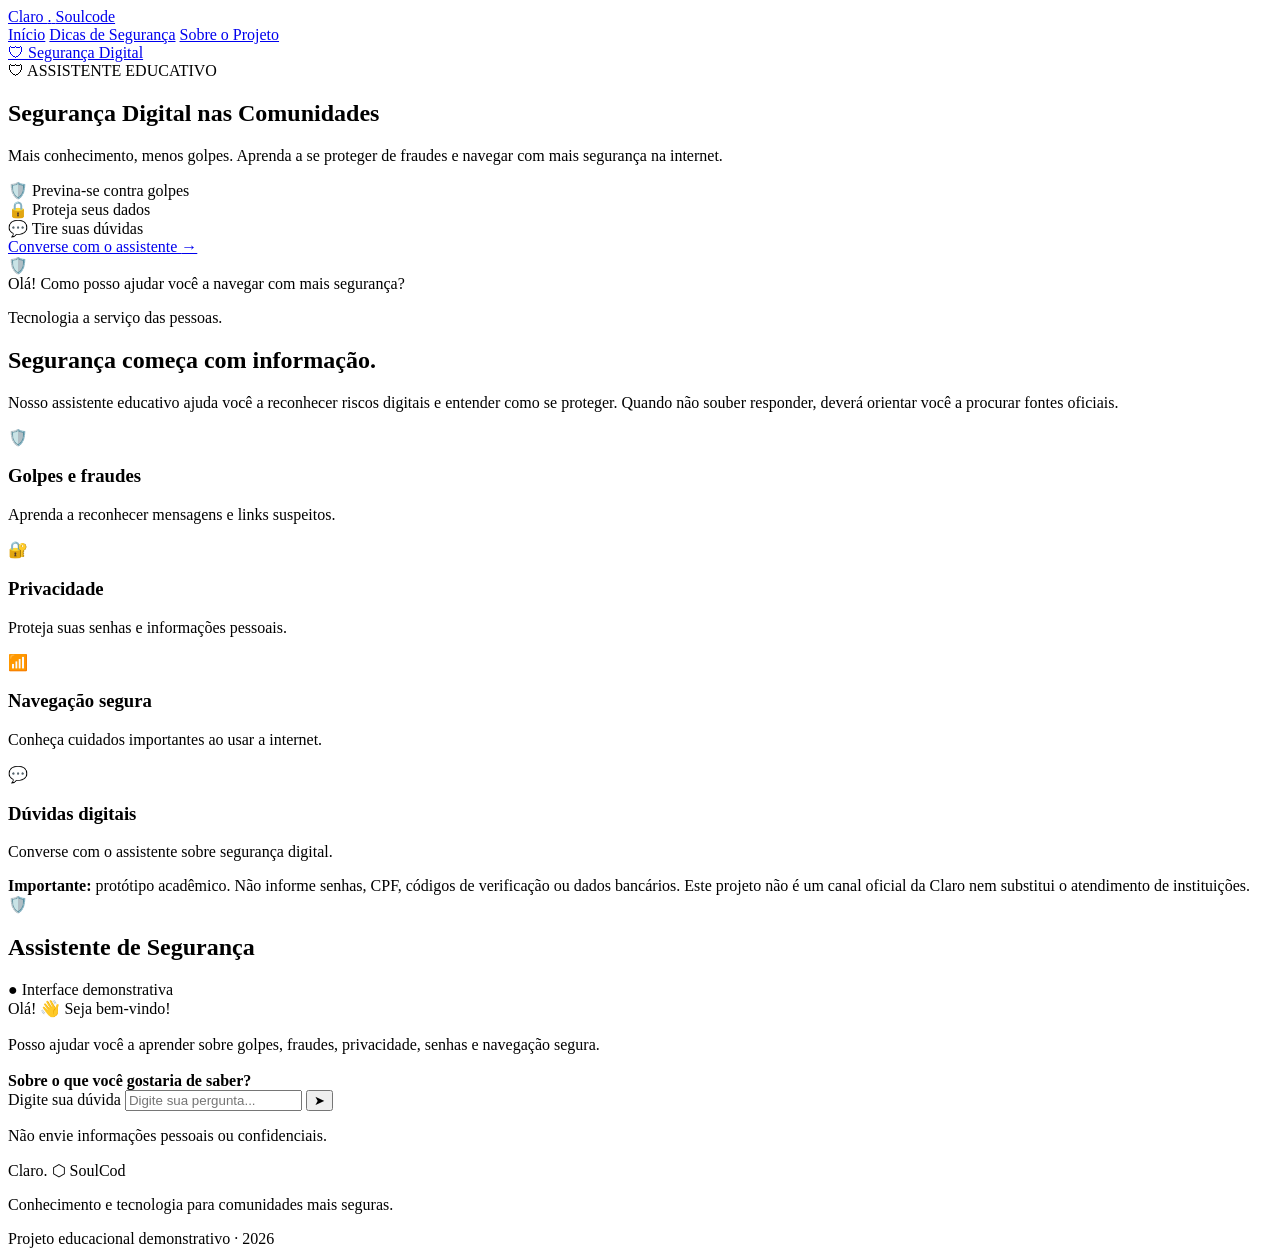
==== templates/index.html @ cc25569f "Html e css concluídos" ====
<!DOCTYPE html>
<html lang="pt-BR">
<head>
    <meta charset="UTF-8">
    <meta name="viewport" content="width=device-width, initial-scale=1.0">
    <meta name=" description" content= "Aprenda a se proteger de golpes e riscos digitais">
    <title>Segurança Digital nas Comunidades</title>
    <link rel="stylesheet"
          href="{{ url_for('static', filename='style.css') }}">

</head>
<body>
    <header class="topo">
        <a href="#inicio" class = "marca">
            <span class="claro">Claro <span  class="pronto">.</span></span>
            <span class="Separador"> </span>
            <span class="Soulcod">Soulcode </span>
        </a>

        <nav class="menu">
            <a href="inicio">Início</a>
            <a href="dicas">Dicas de Segurança</a>
            <a href="Sobre">Sobre o Projeto</a>

        </nav>

        <a href="#chat" class="botao botao-pequeno">
            <span aria-hidden="true">🛡</span>
            Segurança Digital
        </a>
    </header>
         <main>
        <section class="hero" id="inicio">
            <div class="hero-conteudo">
                <span class="etiqueta">
                    🛡 ASSISTENTE EDUCATIVO
                </span>

                <h1>
                    Segurança Digital
                    <span>nas Comunidades</span>
                </h1>

                <p class="hero-descricao">
                    Mais conhecimento, menos golpes.
                    Aprenda a se proteger de fraudes e navegar
                    com mais segurança na internet.
                </p>

                <div class="beneficios">
                    <div>🛡️ <span>Previna-se contra golpes</span></div>
                    <div>🔒 <span>Proteja seus dados</span></div>
                    <div>💬 <span>Tire suas dúvidas</span></div>
                </div>

                <a href="#chat" class="botao botao-principal">
                    Converse com o assistente <span>→</span>
                </a>
            </div>

            <div class="hero-visual">
                <div class="escudo">🛡️</div>
                <div class="orbita orbita-1"></div>
                <div class="orbita orbita-2"></div>

                <div class="mensagem-visual">
                    <span class="status"></span>
                    Olá! Como posso ajudar você
                    a navegar com mais segurança?
                </div>

                <p class="texto-visual">
                    Tecnologia a serviço das pessoas.
                </p>
            </div>
        </section>

        <section class="conteudo" id="dicas">
            <div class="informacoes" id="sobre">
                <span class="linha-vermelha"></span>
                <h2>Segurança começa com informação.</h2>

                <p>
                    Nosso assistente educativo ajuda você a reconhecer
                    riscos digitais e entender como se proteger.
                    Quando não souber responder, deverá orientar
                    você a procurar fontes oficiais.
                </p>

                <div class="cards">
                    <article class="card">
                        <div class="icone">🛡️</div>
                        <h3>Golpes e fraudes</h3>
                        <p>Aprenda a reconhecer mensagens e links suspeitos.</p>
                    </article>

                    <article class="card">
                        <div class="icone">🔐</div>
                        <h3>Privacidade</h3>
                        <p>Proteja suas senhas e informações pessoais.</p>
                    </article>

                    <article class="card">
                        <div class="icone">📶</div>
                        <h3>Navegação segura</h3>
                        <p>Conheça cuidados importantes ao usar a internet.</p>
                    </article>

                    <article class="card">
                        <div class="icone">💬</div>
                        <h3>Dúvidas digitais</h3>
                        <p>Converse com o assistente sobre segurança digital.</p>
                    </article>
                </div>

                <div class="aviso">
                    <strong>Importante:</strong>
                    protótipo acadêmico. Não informe senhas,
                    CPF, códigos de verificação ou dados bancários.
                    Este projeto não é um canal oficial da Claro
                    nem substitui o atendimento de instituições.
                </div>
            </div>

            <section class="chat" id="chat" aria-label="Chat educativo">
                <div class="chat-topo">
                    <div class="avatar">🛡️</div>

                    <div>
                        <h2>Assistente de Segurança</h2>
                        <span class="online">● Interface demonstrativa</span>
                    </div>
                </div>

                <div class="chat-mensagens" aria-live="polite">
                    <div class="mensagem mensagem-bot">
                        Olá! 👋 Seja bem-vindo!

                        <br><br>

                        Posso ajudar você a aprender sobre golpes,
                        fraudes, privacidade, senhas e navegação segura.

                        <br><br>

                        <strong>Sobre o que você gostaria de saber?</strong>
                    </div>
                </div>

                <form class="chat-form" id="chat-form">
                    <label class="sr-only" for="pergunta">
                        Digite sua dúvida
                    </label>

                    <input
                        type="text"
                        id="pergunta"
                        placeholder="Digite sua pergunta..."
                        autocomplete="off"
                        required
                    >

                    <button type="submit" aria-label="Enviar pergunta">
                        ➤
                    </button>
                </form>

                <p class="chat-nota">
                    Não envie informações pessoais ou confidenciais.
                </p>
            </section>
        </section>
    </main>

    <footer class="rodape">
        <div class="marca-rodape">
            <span class="claro">Claro<span class="ponto">.</span></span>
            <span class="soulcod">⬡ SoulCod</span>
        </div>

        <p>Conhecimento e tecnologia para comunidades mais seguras.</p>

        <span>Projeto educacional demonstrativo · 2026</span>
    </footer>

</body>
</html>
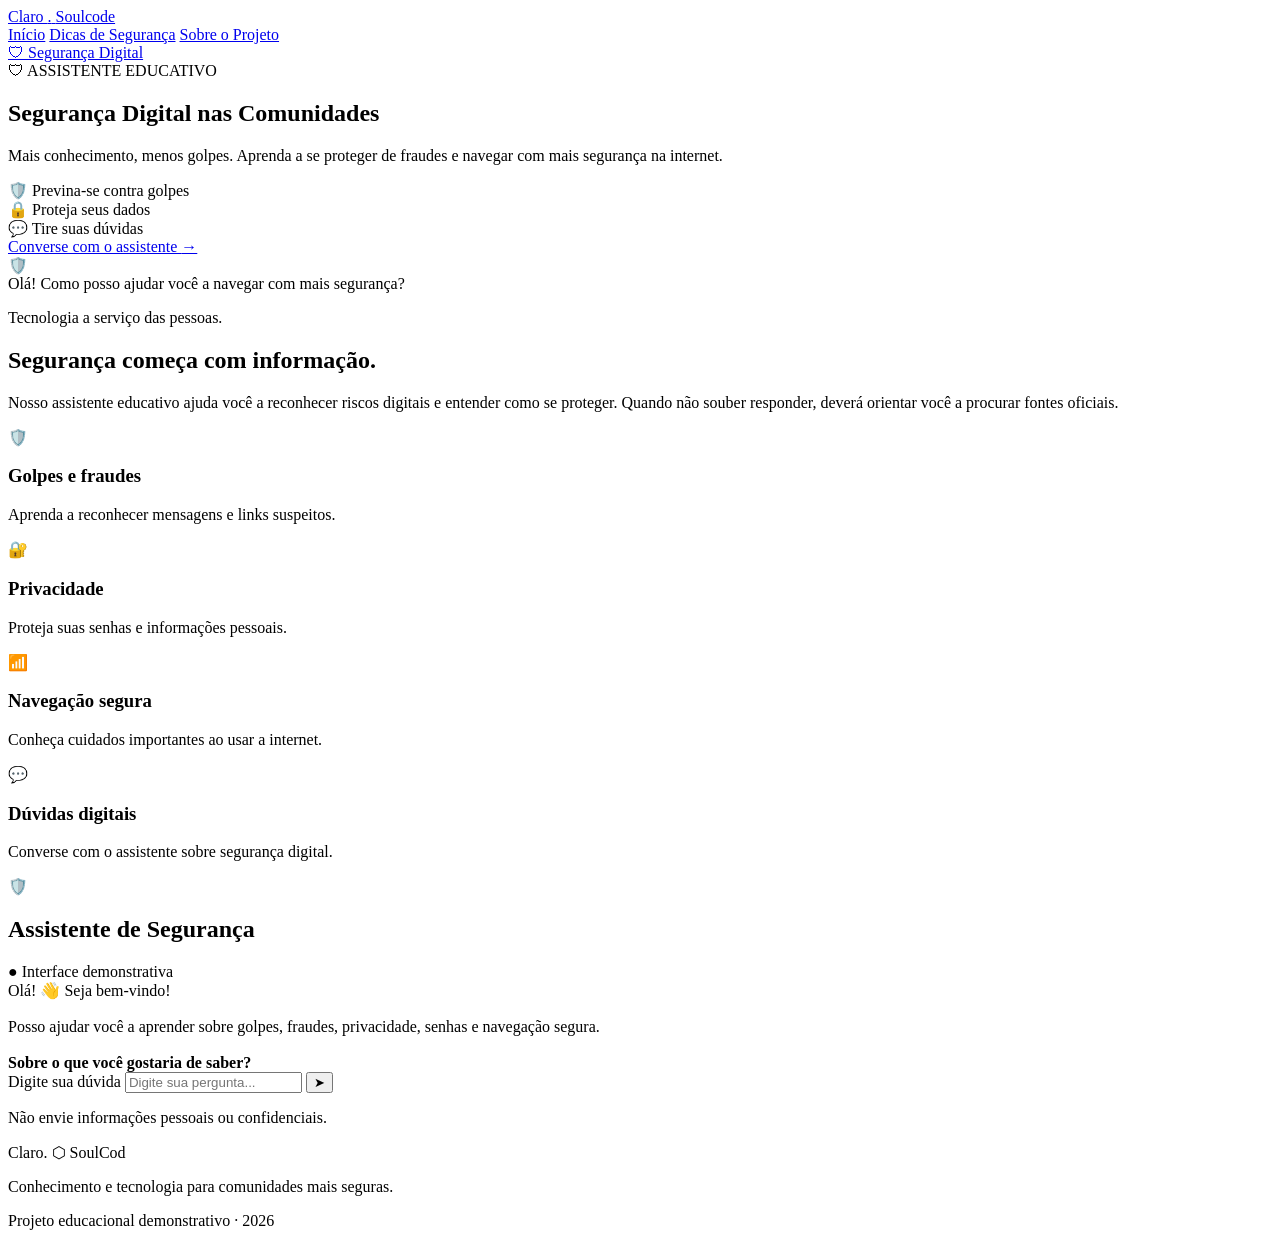
==== commit bb3dfd1c: "finalizado layout chatbot" ====
--- a/templates/index.html
+++ b/templates/index.html
@@ -113,13 +113,7 @@
                     </article>
                 </div>
 
-                <div class="aviso">
-                    <strong>Importante:</strong>
-                    protótipo acadêmico. Não informe senhas,
-                    CPF, códigos de verificação ou dados bancários.
-                    Este projeto não é um canal oficial da Claro
-                    nem substitui o atendimento de instituições.
-                </div>
+              
             </div>
 
             <section class="chat" id="chat" aria-label="Chat educativo">
@@ -183,5 +177,71 @@
         <span>Projeto educacional demonstrativo · 2026</span>
     </footer>
 
+<script>
+    const formulario = document.getElementById("chat-form");
+    const campoPergunta = document.getElementById("pergunta");
+    const areaMensagens = document.querySelector(".chat-mensagens");
+    const botaoEnviar = formulario.querySelector("button");
+
+    function adicionarMensagem(texto, tipo) {
+        const mensagem = document.createElement("div");
+
+        mensagem.classList.add("mensagem", tipo);
+        mensagem.textContent = texto;
+
+        areaMensagens.appendChild(mensagem);
+        areaMensagens.scrollTop = areaMensagens.scrollHeight;
+
+        return mensagem;
+    }
+
+    formulario.addEventListener("submit", async function(evento) {
+        evento.preventDefault();
+
+        const pergunta = campoPergunta.value.trim();
+
+        if (!pergunta) return;
+
+        adicionarMensagem(pergunta, "mensagem-usuario");
+
+        campoPergunta.value = "";
+        botaoEnviar.disabled = true;
+
+        const carregando = adicionarMensagem(
+            "Estou analisando sua pergunta...",
+            "mensagem-bot"
+        );
+
+        try {
+            const respostaServidor = await fetch("/chat", {
+                method: "POST",
+                headers: {
+                    "Content-Type": "application/json"
+                },
+                body: JSON.stringify({
+                    mensagem: pergunta
+                })
+            });
+
+            const dados = await respostaServidor.json();
+
+            carregando.textContent = dados.resposta ||
+                "Não foi possível obter uma resposta.";
+
+            if (!respostaServidor.ok) {
+                carregando.textContent = dados.resposta ||
+                    "Ocorreu um erro ao processar sua pergunta.";
+            }
+
+        } catch (erro) {
+            carregando.textContent =
+                "Não consegui conectar ao servidor. Tente novamente.";
+
+        } finally {
+            botaoEnviar.disabled = false;
+            campoPergunta.focus();
+        }
+    });
+</script>
 </body>
 </html>
